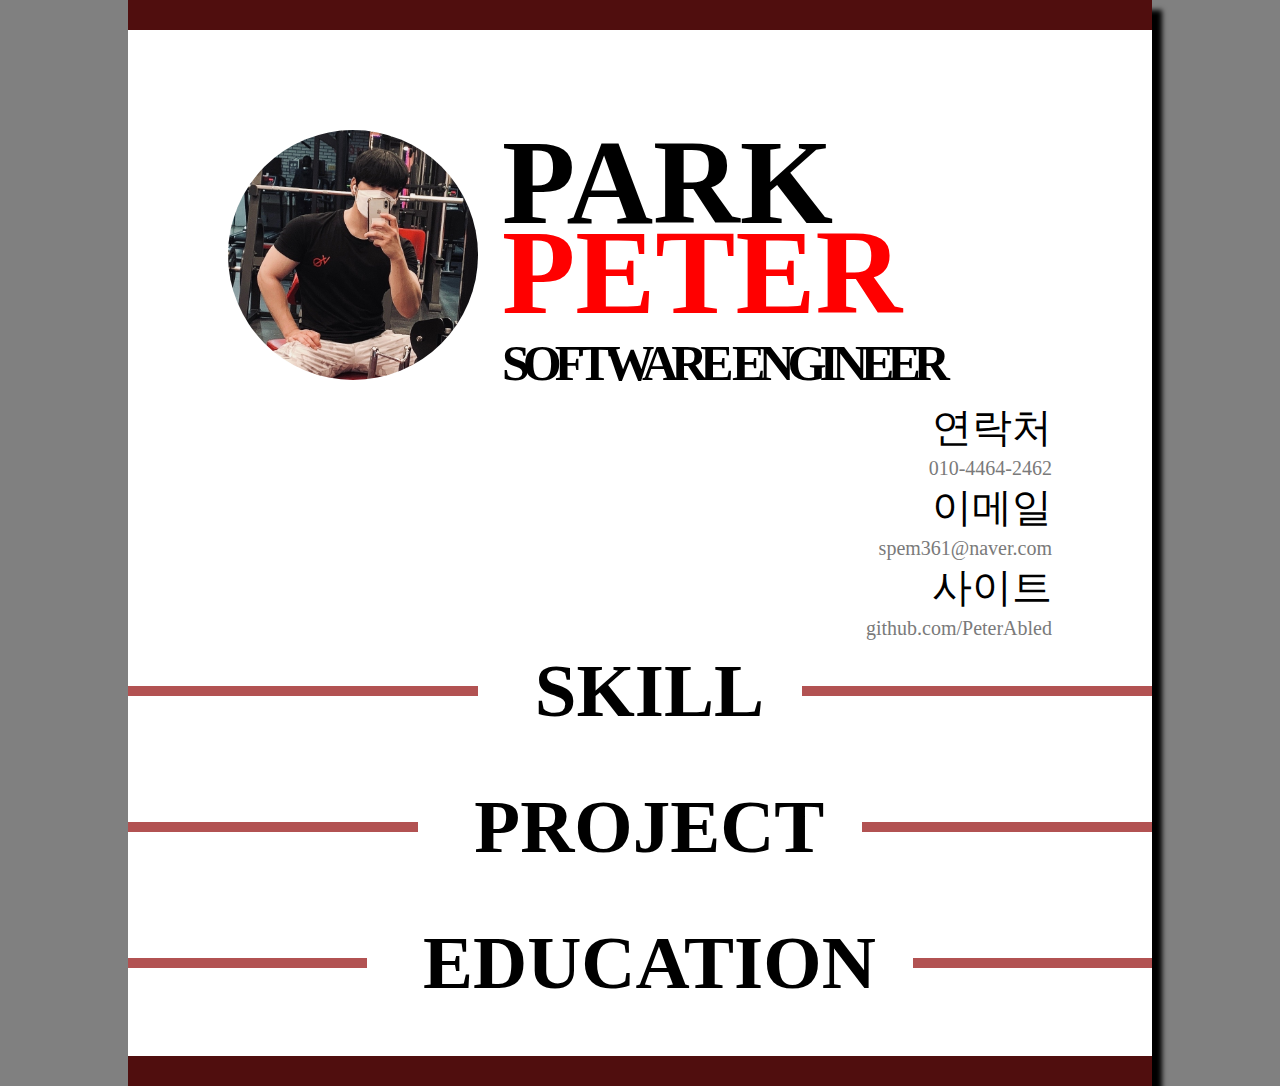
==== Port/Port.html @ 05bd0c0d "Add files via upload" ====
<!DOCTYPE html>
<html lang="ko">
<head>
    <meta charset="UTF-8">
    <meta http-equiv="X-UA-Compatible" content="IE=edge">
    <meta name="viewport" content="width=1024"/>
    <!-- <meta name="viewport" content="width=device-width, initial-scale=1.0, minimum-scale=1.0, maximum-scale=1.0, user-scalable=no" /> -->
    <link rel="stylesheet" type="text/css" href="Port.css">
    <link rel="stylesheet" href="https://use.fontawesome.com/releases/v5.14.0/css/all.css" integrity="sha384-HzLeBuhoNPvSl5KYnjx0BT+WB0QEEqLprO+NBkkk5gbc67FTaL7XIGa2w1L0Xbgc" crossorigin="anonymous">
    <title>Port</title>
</head>
<body>
    <div class="container">
        <div class="header">
            <img class="profile_picture" src="image/Profile.jpg" onclick="picture_scale()">
            <script lang="javascript">
                const picture_scaled = document.querySelector(".profile_picture");
                let proscale = 0;

                function picture_scale() {
                    if(proscale == 0) {
                        picture_scaled.style.borderRadius = `0%`;
                        picture_scaled.style.transition = `1.2s`;
                        picture_scaled.style.transform = `scale(2)`;
                        proscale = 1;
                    } else if(proscale == 1) {
                        picture_scaled.style.borderRadius = `100%`;
                        picture_scaled.style.transition = `1.2s`;
                        picture_scaled.style.transform = `scale(1)`;
                        proscale = 0;
                    }
                }
            </script>
            <div class="profile_name">
                <h1>PARK<br><span class="color_red">PETER</span></h1>
                <p><strong>SOFTWARE ENGINEER</strong></p>
                <script lang="javascript">
                const color_red = document.querySelector(".color_red");

                color_red.style.color = `red`;
            </script>
            </div>
            <div class="profile_info">
                <p><i class="fa fa-phone"></i> 연락처</p><p class="profile_item">010-4464-2462</p>
                <p><i class="fa fa-envelope"></i> 이메일</p><p class="profile_item">spem361@naver.com</p>
                <p><i class="fab fa-github-alt"></i> 사이트</p><p class="profile_item">github.com/PeterAbled</p>
            </div>
        </div>
        <div class="content">
            <div class="skill" id="skill">
                <h2>&nbsp;&nbsp;<a href="#skill" alt="#"><i class="fa fa-paperclip"></i></a> SKILL&nbsp;&nbsp;</h2>
            </div>
            <div class="item1">
            </div>
            <div class="skill" id="project">
                <h2>&nbsp;&nbsp;<a href="#project" alt="#"><i class="fa fa-paperclip"></i></a> PROJECT&nbsp;&nbsp;</h2>
            </div>
            <div class="skill" id="education">
                <h2>&nbsp;&nbsp;<a href="#education" alt="#"><i class="fa fa-paperclip"></i></a> EDUCATION&nbsp;&nbsp;</h2>
            </div>
        </div>
        <div class="footer"></div>
    </div>
</body>
</html>
---- Port/Port.css ----
* {
    margin: 0 auto;
    box-sizing: border-box;
    scroll-behavior: smooth;
}
body {
    background-color: gray;
}
a {
    color: rgb(131, 131, 131);
}
a:hover {
    color: rgb(46, 46, 46);
}
.container {
    width: 80%;
    border-top: 30px solid rgb(80, 14, 14);
    border-bottom: 30px solid rgb(80, 14, 14);
    background-color: white;
    box-shadow: 10px 10px 5px black;;
}
.header {
    width: 100%;
    padding: 100px;
}
.profile_picture {
    width: 250px;
    border-radius: 50%;
    left: 30px;
}
.profile_name {
    margin-left: 20px;
    display: inline-block;
    font-size: 60px;
    line-height: 1.5em;
}
.profile_name p {
    letter-spacing: -7px;
    font-size: 50px;
}
.profile_info {
    float: right;
    font-size: 40px;
    color: rgb(0, 0, 0);
    text-align: right;
    line-height: 1em;
    font-family: '마루 부리OTF';
}
.profile_item {
    font-size: 20px;
    color: rgb(122, 122, 122)
}
.content {
    width: 100%;
    clear: both;
}
.skill {
    display: flex;
    flex-basis: 100%;
    align-items: center;
    color: black;
    font-size: 50px;
    margin-bottom: 50px;
}
.skill::before {
    content: "";
    flex-grow: 1;
    background: rgba(146, 8, 8, 0.7);
    height: 10px;
}
.skill::after {
    content: "";
    flex-grow: 1;
    background: rgba(146, 8, 8, 0.7);
    height: 10px;
}
.item1 {
    width: 80%;
    margin: 0 auto;
    text-align: left;
    padding-left: 20px;
}
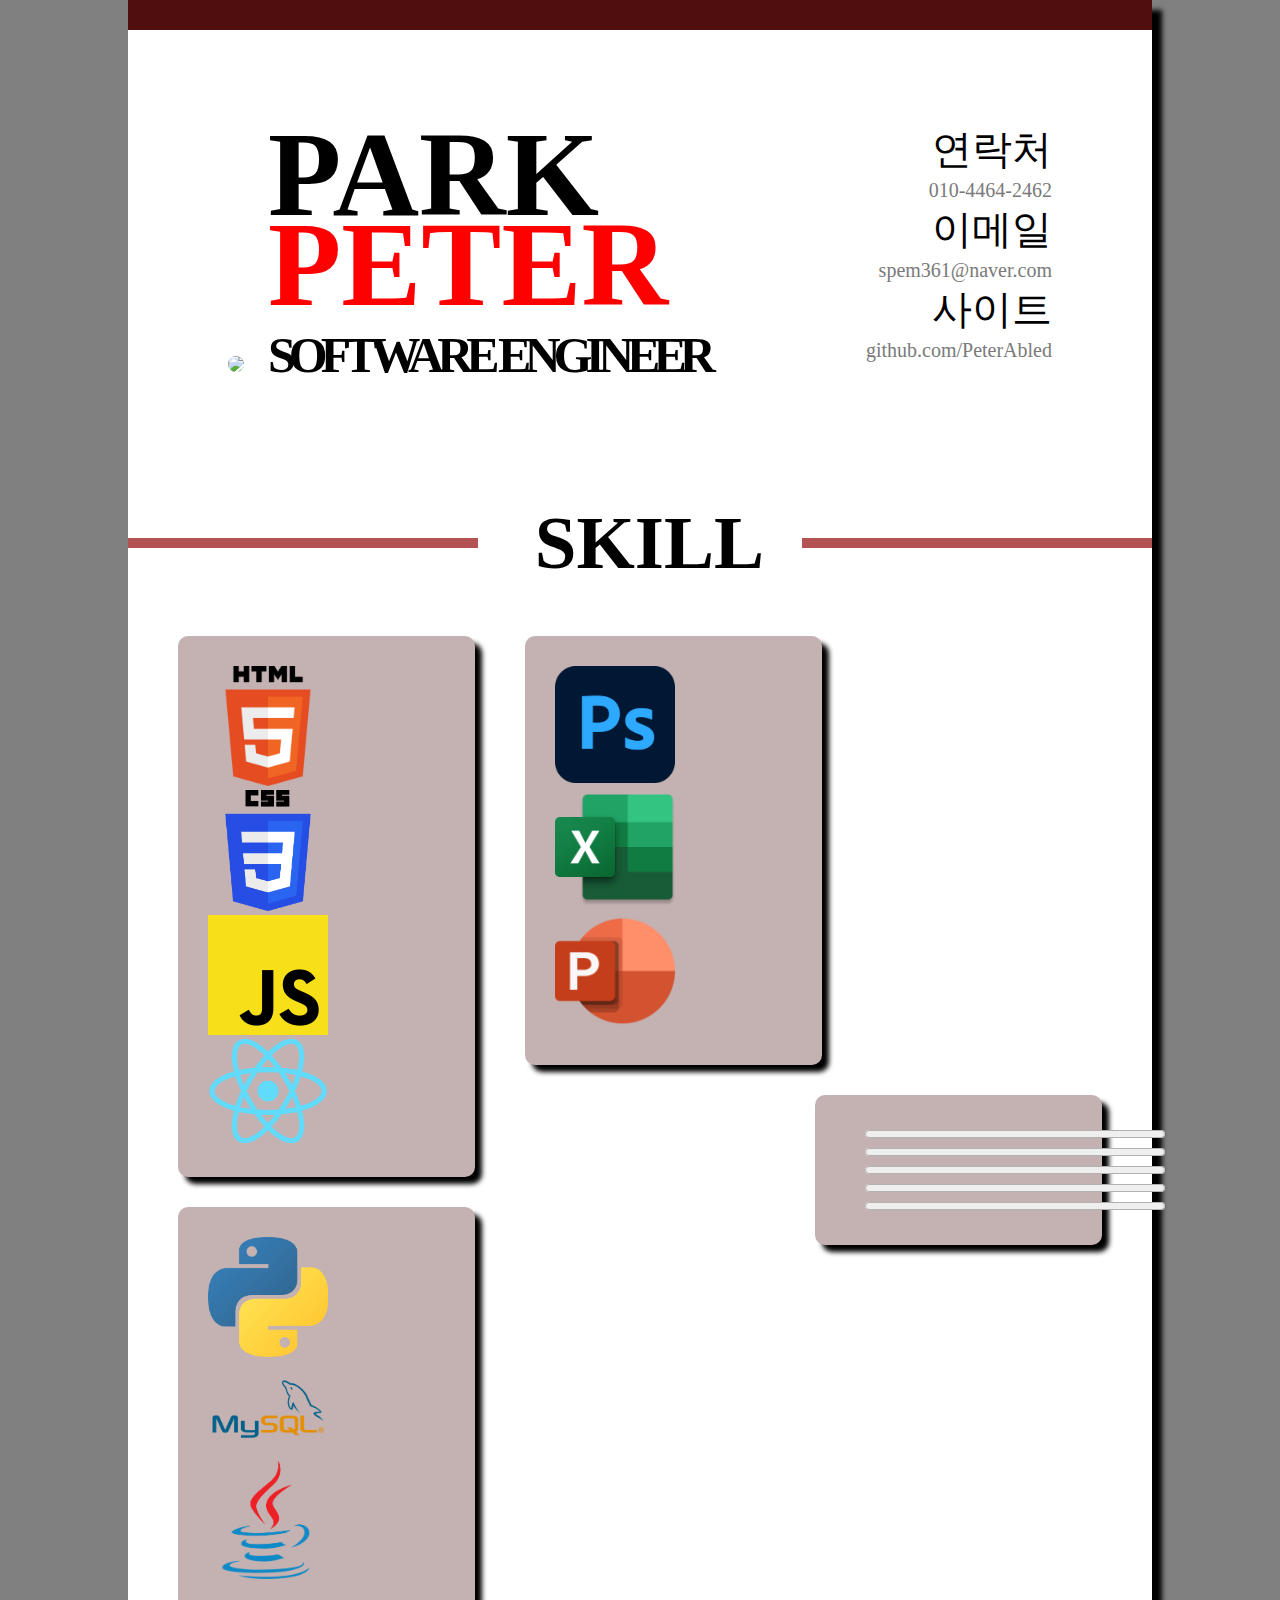
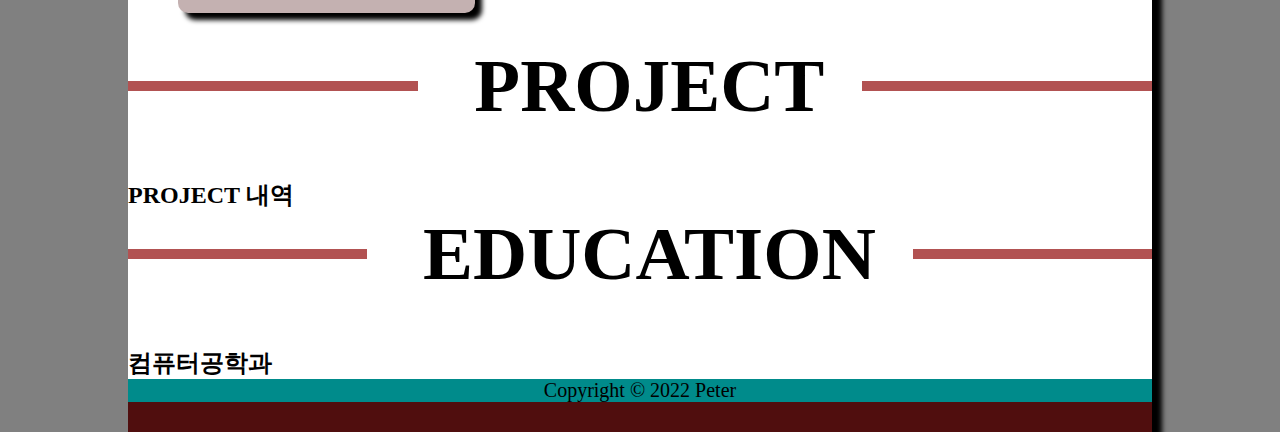
==== commit e6c55aad: "Add files via upload" ====
--- a/Port/Port.html
+++ b/Port/Port.html
@@ -12,7 +12,7 @@
 <body>
     <div class="container">
         <div class="header">
-            <img class="profile_picture" src="image/Profile.jpg" onclick="picture_scale()">
+            <img class="profile_picture" src="https://github.com/PeterAbled/Front/blob/main/Port/image/Profile.jpg?raw=true" onclick="picture_scale()">
             <script lang="javascript">
                 const picture_scaled = document.querySelector(".profile_picture");
                 let proscale = 0;
@@ -50,16 +50,63 @@
             <div class="skill" id="skill">
                 <h2>&nbsp;&nbsp;<a href="#skill" alt="#"><i class="fa fa-paperclip"></i></a> SKILL&nbsp;&nbsp;</h2>
             </div>
-            <div class="item1">
+            <div class="skilled">
+                <img src="image/HTML5.png">
+                <img src="image/CSS3.png">
+                <img src="image/JAVASCRIPT.png">
+                <img src="image/REACT.png">
+            </div>
+            <div class="skilled">
+                <img src="image/PHOTOSHOP.png">
+                <img src="image/EXCEL.png">
+                <img src="image/POWERPOINT.png">
+            </div>
+            <div class="progress">
+                <i class="fab fa-html5 fa-2x" onclick="progrss1()"></i>
+                <progress value="" max="100" class="progress_item1"></progress><br>
+                <i class="fab fa-css3-alt fa-2x" onclick="progrss2()"></i>
+                <progress value="" max="100" class="progress_item2"></progress><br>
+                <i class="fab fa-python fa-2x" onclick="progrss3()"></i>
+                <progress value="" max="100" class="progress_item3"></progress><br>
+                <i class="fab fa-js-square fa-2x" onclick="progrss4()"></i>
+                <progress value="" max="100" class="progress_item4"></progress><br>
+                <i class="fab fa-react fa-2x" onclick="progrss5()"></i>
+                <progress value="" max="100" class="progress_item5"></progress><br>
+                <script lang="javascript">
+                    function progrss1() {
+                        document.querySelector(".progress_item1").value = `70`;
+                    }
+                    function progrss2() {
+                        document.querySelector(".progress_item2").value = `60`;
+                    }
+                    function progrss3() {
+                        document.querySelector(".progress_item3").value = `40`;
+                    }
+                    function progrss4() {
+                        document.querySelector(".progress_item4").value = `50`;
+                    }
+                    function progrss5() {
+                        document.querySelector(".progress_item5").value = `20`;
+                    }
+                </script>
+            </div>
+            <div class="skilled">
+                <img src="image/PYTHON.png">
+                <img src="image/MySQL.png">
+                <img src="image/JAVA.png">
             </div>
             <div class="skill" id="project">
                 <h2>&nbsp;&nbsp;<a href="#project" alt="#"><i class="fa fa-paperclip"></i></a> PROJECT&nbsp;&nbsp;</h2>
             </div>
+            <h2>PROJECT 내역</h2>
             <div class="skill" id="education">
                 <h2>&nbsp;&nbsp;<a href="#education" alt="#"><i class="fa fa-paperclip"></i></a> EDUCATION&nbsp;&nbsp;</h2>
             </div>
+            <h2>컴퓨터공학과</h2>
         </div>
-        <div class="footer"></div>
+        <div class="footer">
+            <p>Copyright © 2022 Peter</p>
+        </div>
     </div>
 </body>
 </html>--- a/Port/Port.css
+++ b/Port/Port.css
@@ -4,20 +4,14 @@
     scroll-behavior: smooth;
 }
 body {
-    background-color: gray;
-}
-a {
-    color: rgb(131, 131, 131);
-}
-a:hover {
-    color: rgb(46, 46, 46);
+    background-color: #808080;
 }
 .container {
     width: 80%;
     border-top: 30px solid rgb(80, 14, 14);
     border-bottom: 30px solid rgb(80, 14, 14);
-    background-color: white;
-    box-shadow: 10px 10px 5px black;;
+    background-color: #ffffff;
+    box-shadow: 10px 10px 5px #000000;;
 }
 .header {
     width: 100%;
@@ -41,37 +35,44 @@
 .profile_info {
     float: right;
     font-size: 40px;
-    color: rgb(0, 0, 0);
+    color: #000000;
     text-align: right;
     line-height: 1em;
     font-family: '마루 부리OTF';
 }
 .profile_item {
     font-size: 20px;
-    color: rgb(122, 122, 122)
+    color: #7a7a7a
 }
 .content {
     width: 100%;
     clear: both;
 }
+.content a {
+    color: #838383;
+}
+.content a:hover {
+    color: #2e2e2e;
+}
 .skill {
     display: flex;
     flex-basis: 100%;
     align-items: center;
-    color: black;
+    color: #000000;
     font-size: 50px;
     margin-bottom: 50px;
+    clear: both;
 }
 .skill::before {
     content: "";
     flex-grow: 1;
-    background: rgba(146, 8, 8, 0.7);
+    background: #920808b3;
     height: 10px;
 }
 .skill::after {
     content: "";
     flex-grow: 1;
-    background: rgba(146, 8, 8, 0.7);
+    background: #920808b3;
     height: 10px;
 }
 .item1 {
@@ -80,3 +81,45 @@
     text-align: left;
     padding-left: 20px;
 }
+.skilled {
+    float: left;
+    width: 29%;
+    background-color: #c4b1b1;
+    box-shadow: 7px 7px 5px #000000;
+    border-radius: 10px;
+    margin-left: 50px;
+    margin-bottom: 30px;
+    padding: 30px;
+    transition: all .5s ease-in-out
+}
+.skilled img {
+    width: 120px;
+    height: auto;
+}
+.skilled:hover {
+    transform: translateY(10px);
+}
+.progress {
+    float: right;
+    width: 28%;
+    padding: 30px;
+    background-color: #c4b1b1;
+    box-shadow: 7px 7px 5px #000000;
+    border-radius: 10px;
+    margin-right: 50px;
+}
+.progress i {
+    margin: 10px;
+    cursor: pointer;
+    width: 40px;
+}
+progress {
+    position: relative;
+    width: 300px;
+}
+.footer {
+    background-color: #008b8b;
+    text-align: center;
+    font-family: '마루 부리OTF';
+    font-size: 20px;
+}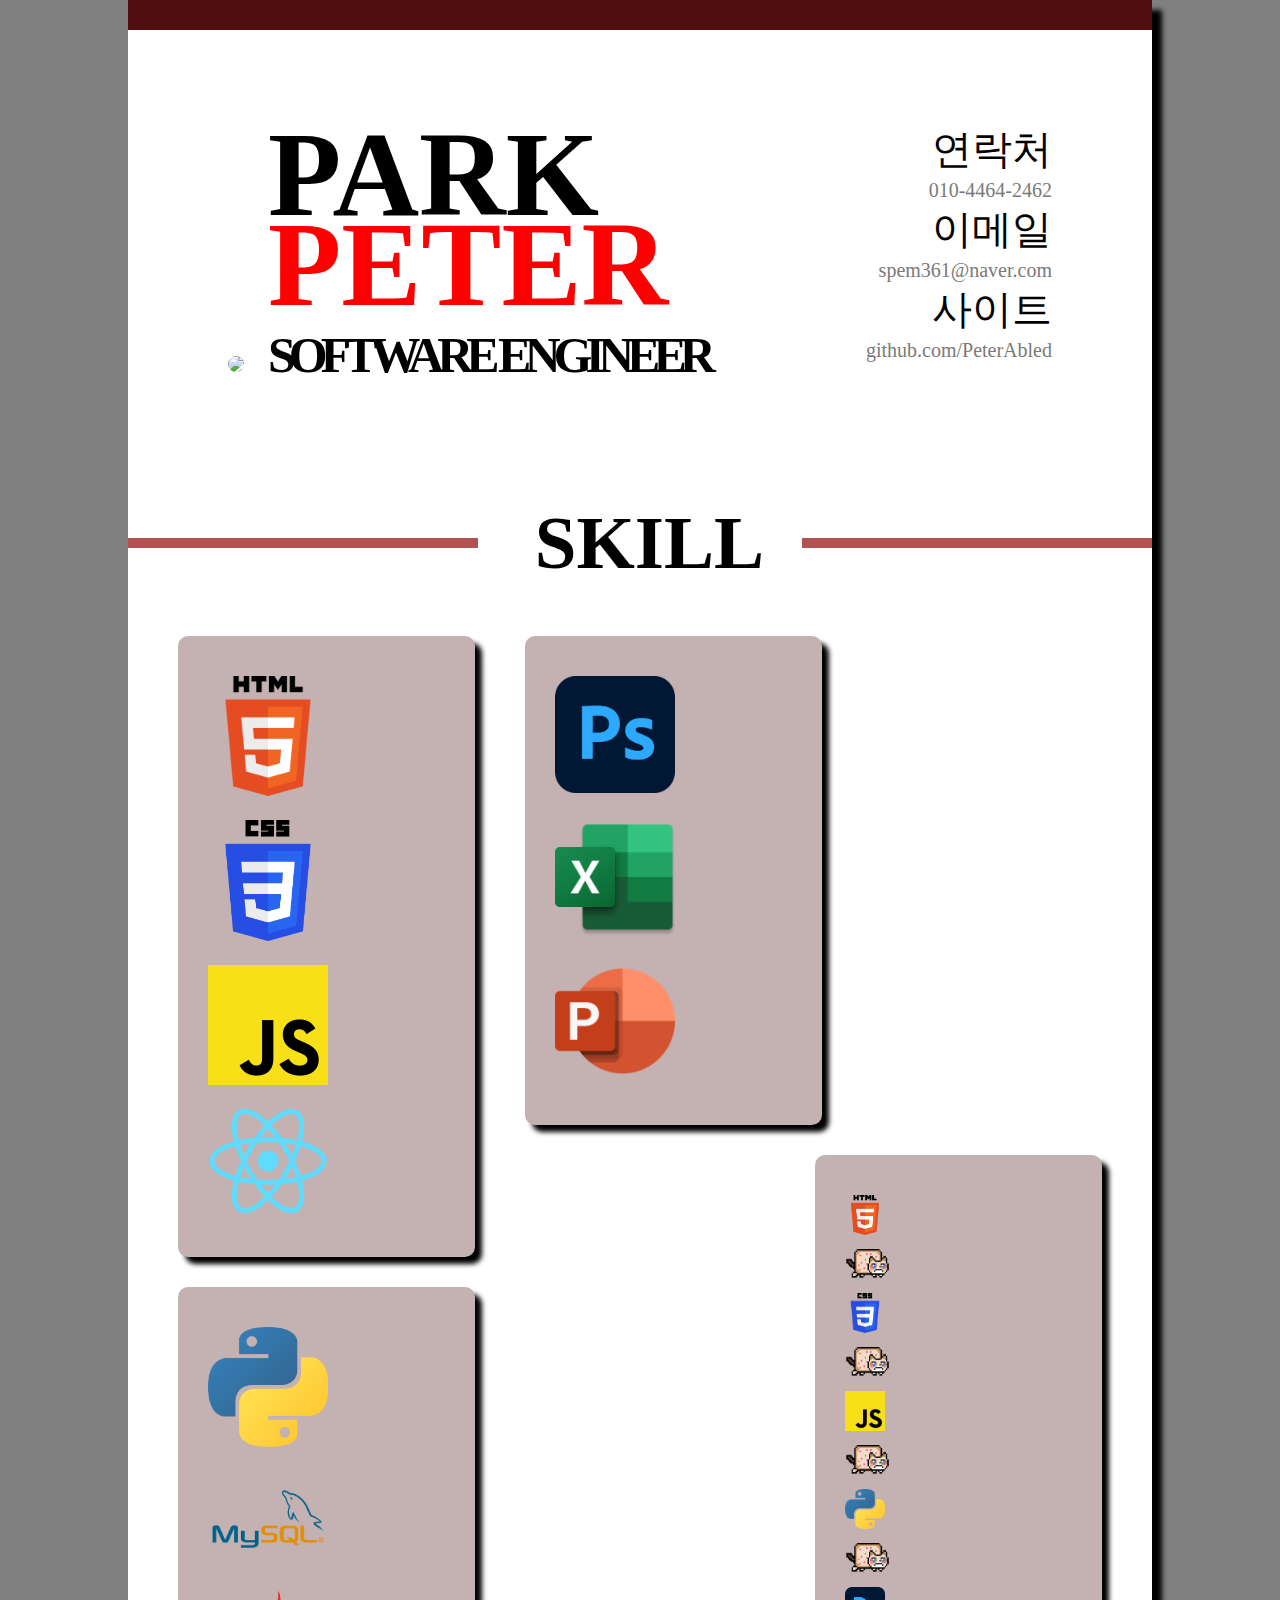
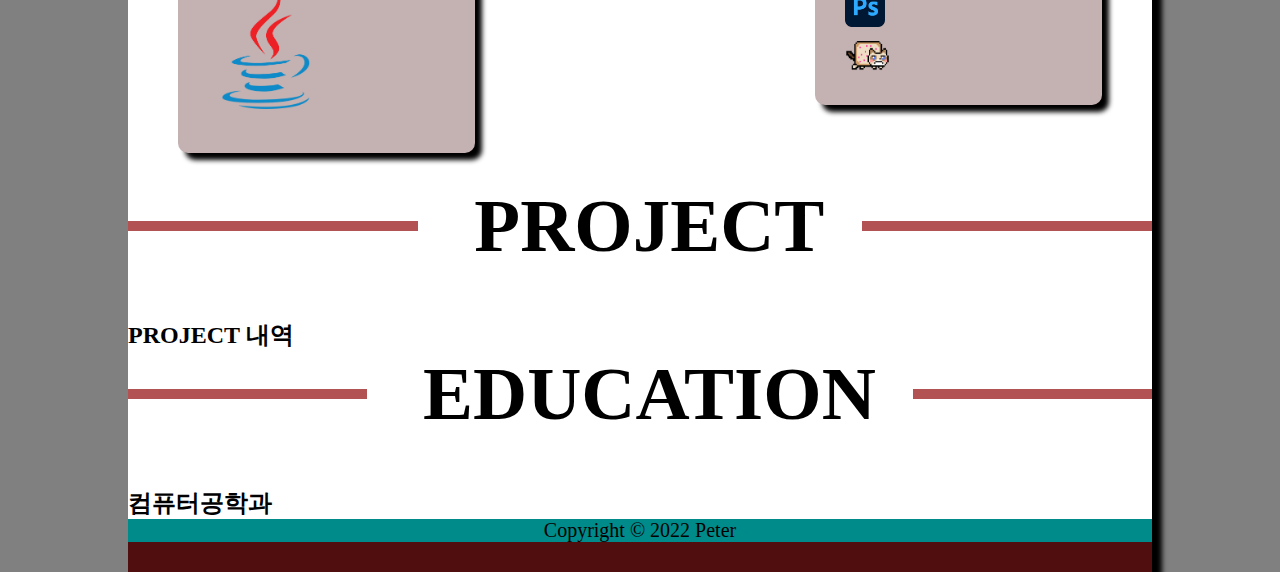
==== commit 6b40e185: "Add files via upload" ====
--- a/Port/Port.html
+++ b/Port/Port.html
@@ -7,38 +7,16 @@
     <!-- <meta name="viewport" content="width=device-width, initial-scale=1.0, minimum-scale=1.0, maximum-scale=1.0, user-scalable=no" /> -->
     <link rel="stylesheet" type="text/css" href="Port.css">
     <link rel="stylesheet" href="https://use.fontawesome.com/releases/v5.14.0/css/all.css" integrity="sha384-HzLeBuhoNPvSl5KYnjx0BT+WB0QEEqLprO+NBkkk5gbc67FTaL7XIGa2w1L0Xbgc" crossorigin="anonymous">
+    <script>window.onload = () => {}</script>
     <title>Port</title>
 </head>
 <body>
     <div class="container">
         <div class="header">
             <img class="profile_picture" src="https://github.com/PeterAbled/Front/blob/main/Port/image/Profile.jpg?raw=true" onclick="picture_scale()">
-            <script lang="javascript">
-                const picture_scaled = document.querySelector(".profile_picture");
-                let proscale = 0;
-
-                function picture_scale() {
-                    if(proscale == 0) {
-                        picture_scaled.style.borderRadius = `0%`;
-                        picture_scaled.style.transition = `1.2s`;
-                        picture_scaled.style.transform = `scale(2)`;
-                        proscale = 1;
-                    } else if(proscale == 1) {
-                        picture_scaled.style.borderRadius = `100%`;
-                        picture_scaled.style.transition = `1.2s`;
-                        picture_scaled.style.transform = `scale(1)`;
-                        proscale = 0;
-                    }
-                }
-            </script>
             <div class="profile_name">
                 <h1>PARK<br><span class="color_red">PETER</span></h1>
                 <p><strong>SOFTWARE ENGINEER</strong></p>
-                <script lang="javascript">
-                const color_red = document.querySelector(".color_red");
-
-                color_red.style.color = `red`;
-            </script>
             </div>
             <div class="profile_info">
                 <p><i class="fa fa-phone"></i> 연락처</p><p class="profile_item">010-4464-2462</p>
@@ -62,33 +40,26 @@
                 <img src="image/POWERPOINT.png">
             </div>
             <div class="progress">
-                <i class="fab fa-html5 fa-2x" onclick="progrss1()"></i>
-                <progress value="" max="100" class="progress_item1"></progress><br>
-                <i class="fab fa-css3-alt fa-2x" onclick="progrss2()"></i>
-                <progress value="" max="100" class="progress_item2"></progress><br>
-                <i class="fab fa-python fa-2x" onclick="progrss3()"></i>
-                <progress value="" max="100" class="progress_item3"></progress><br>
-                <i class="fab fa-js-square fa-2x" onclick="progrss4()"></i>
-                <progress value="" max="100" class="progress_item4"></progress><br>
-                <i class="fab fa-react fa-2x" onclick="progrss5()"></i>
-                <progress value="" max="100" class="progress_item5"></progress><br>
-                <script lang="javascript">
-                    function progrss1() {
-                        document.querySelector(".progress_item1").value = `70`;
-                    }
-                    function progrss2() {
-                        document.querySelector(".progress_item2").value = `60`;
-                    }
-                    function progrss3() {
-                        document.querySelector(".progress_item3").value = `40`;
-                    }
-                    function progrss4() {
-                        document.querySelector(".progress_item4").value = `50`;
-                    }
-                    function progrss5() {
-                        document.querySelector(".progress_item5").value = `20`;
-                    }
-                </script>
+                <img src="image/HTML5.png" onclick="HTML5()">
+                <div class="prog">
+                    <div class="progs" id="progress_item1"></div><img src="image/progress.gif"">
+                </div>
+                <img src="image/CSS3.png" onclick="CSS3()">
+                <div class="prog">
+                    <div class="progs" id="progress_item2"></div><img src="image/progress.gif"">
+                </div>
+                <img src="image/JAVASCRIPT.png" onclick="JAVASCRIPT()">
+                <div class="prog">
+                    <div class="progs" id="progress_item3"></div><img src="image/progress.gif"">
+                </div>
+                <img src="image/PYTHON.png" onclick="PYTHON()">
+                <div class="prog">
+                    <div class="progs" id="progress_item4"></div><img src="image/progress.gif"">
+                </div>
+                <img src="image/PHOTOSHOP.png" onclick="PHOTOSHOP()">
+                <div class="prog">
+                    <div class="progs" id="progress_item5"></div><img src="image/progress.gif"">
+                </div>
             </div>
             <div class="skilled">
                 <img src="image/PYTHON.png">
@@ -108,5 +79,6 @@
             <p>Copyright © 2022 Peter</p>
         </div>
     </div>
+    <script type="text/javascript" src="Port.js"></script>
 </body>
 </html>--- a/Port/Port.css
+++ b/Port/Port.css
@@ -95,6 +95,8 @@
 .skilled img {
     width: 120px;
     height: auto;
+    margin-top: 10px;
+    margin-bottom: 10px;
 }
 .skilled:hover {
     transform: translateY(10px);
@@ -108,18 +110,52 @@
     border-radius: 10px;
     margin-right: 50px;
 }
-.progress i {
-    margin: 10px;
+.progress img {
+    margin-right: 10px;
+    margin-top: 10px;
     cursor: pointer;
     width: 40px;
+    height: 40px;
+    transition: all .5s ease-in-out
 }
-progress {
+.progress img:hover {
+    color: #ff0000;
+    text-shadow: 0 3px 3px #424242;
+    transform: translateY(-5px);
+}
+.prog {
+    display: inline-block;
     position: relative;
-    width: 300px;
+    width: 80%;
+}
+.prog img {
+    width: 45px;
+    height: 30px;
+}
+.progs {
+    display: inline-block;
+    position: relative;
+    width: 0px;
+    height: 10px;
+    text-align: left;
+    font-family: '마루 부리OTF';
+    line-height: 2.5em;
+    background-image: url(image/progress2.gif);
+    background-size: cover;
 }
 .footer {
     background-color: #008b8b;
     text-align: center;
     font-family: '마루 부리OTF';
     font-size: 20px;
+}
+
+@keyframes bounce {
+    0%,
+    100% {
+        transform: translateY(2px);
+    }
+    50% {
+        transform: translateY(-1px);
+    }
 }